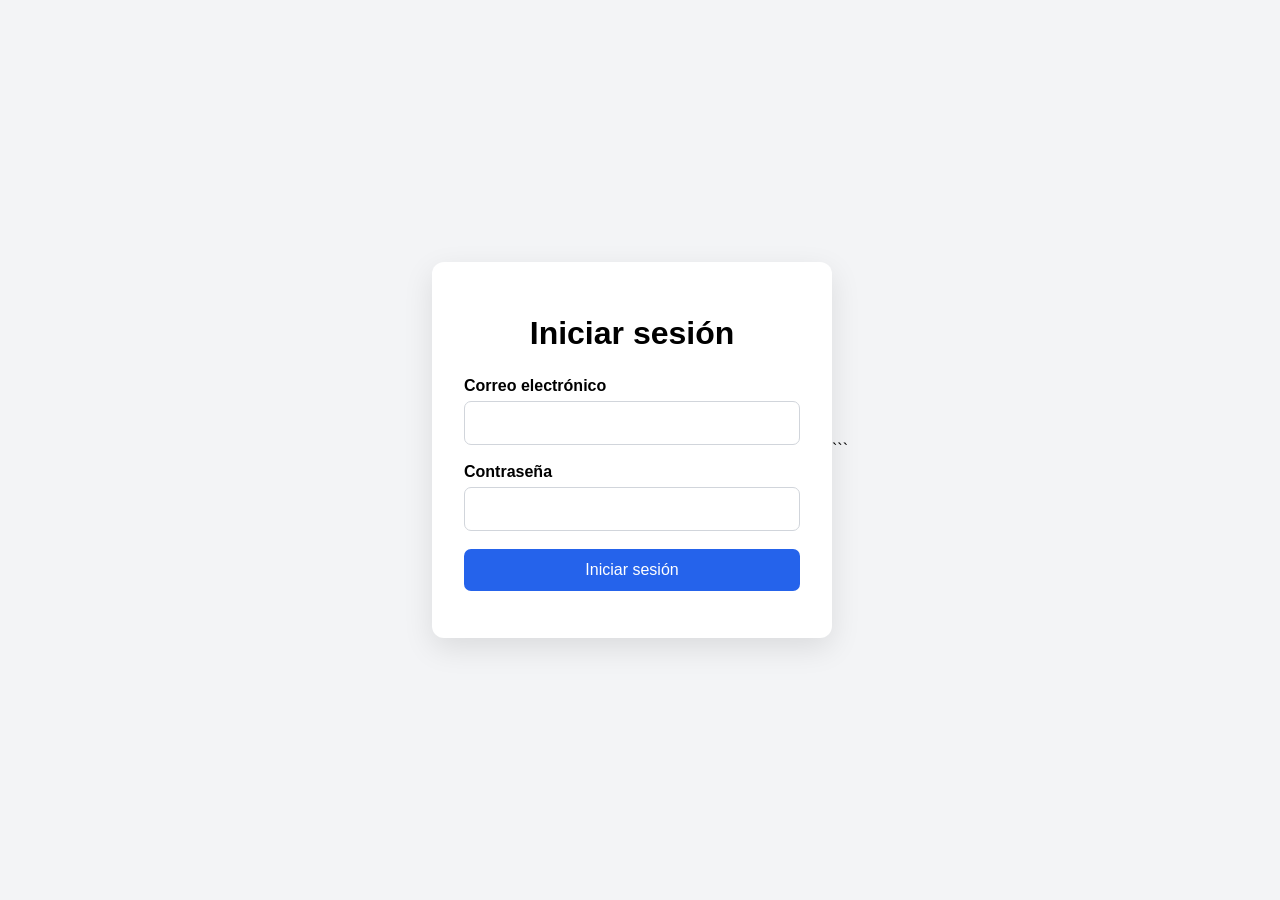
==== FRONTEND/index.html @ b4acb4b9 "aaa" ====
<!DOCTYPE html>
<html lang="es">
<head>
    <meta charset="UTF-8">
    <meta name="viewport" content="width=device-width, initial-scale=1.0">
    <title>Iniciar sesión</title>

    <style>
        * {
            box-sizing: border-box;
        }

        body {
            margin: 0;
            min-height: 100vh;
            display: flex;
            justify-content: center;
            align-items: center;
            font-family: Arial, sans-serif;
            background: #f3f4f6;
        }

        .login-container {
            width: 100%;
            max-width: 400px;
            padding: 32px;
            background: white;
            border-radius: 12px;
            box-shadow: 0 10px 30px rgba(0,0,0,.10);
        }

        h1 {
            margin-bottom: 25px;
            text-align: center;
        }

        label {
            display: block;
            margin-bottom: 6px;
            font-weight: bold;
        }

        input {
            width: 100%;
            padding: 12px;
            margin-bottom: 18px;
            border: 1px solid #d1d5db;
            border-radius: 7px;
            font-size: 16px;
        }

        button {
            width: 100%;
            padding: 12px;
            border: 0;
            border-radius: 7px;
            background: #2563eb;
            color: white;
            font-size: 16px;
            cursor: pointer;
        }

        button:disabled {
            opacity: .6;
            cursor: not-allowed;
        }

        #mensaje {
            margin-top: 15px;
            text-align: center;
        }
    </style>
</head>

<body>

<div class="login-container">

    <h1>Iniciar sesión</h1>

    <form id="loginForm">

        <label for="email">Correo electrónico</label>

        <input
            type="email"
            id="email"
            name="email"
            autocomplete="username"
            required
        >

        <label for="password">Contraseña</label>

        <input
            type="password"
            id="password"
            name="password"
            autocomplete="current-password"
            required
        >

        <button type="submit" id="loginButton">
            Iniciar sesión
        </button>

    </form>

    <div id="mensaje"></div>

</div>

<script>
    const form = document.getElementById("loginForm");
    const button = document.getElementById("loginButton");
    const mensaje = document.getElementById("mensaje");

    form.addEventListener("submit", async (event) => {

        event.preventDefault();

        button.disabled = true;
        mensaje.textContent = "";

        const email = document.getElementById("email").value;
        const password = document.getElementById("password").value;

        try {

            const response = await fetch("/api/auth/login", {
                method: "POST",

                headers: {
                    "Content-Type": "application/json"
                },

                credentials: "include",

                body: JSON.stringify({
                    email: email,
                    password: password
                })
            });

            if (response.ok) {

                window.location.href = "/";

            } else {

                mensaje.textContent = "Correo o contraseña incorrectos.";
            }

        } catch (error) {

            mensaje.textContent =
                "No se pudo conectar con el servidor.";

        } finally {

            button.disabled = false;
        }
    });
</script>

</body>
</html>
```
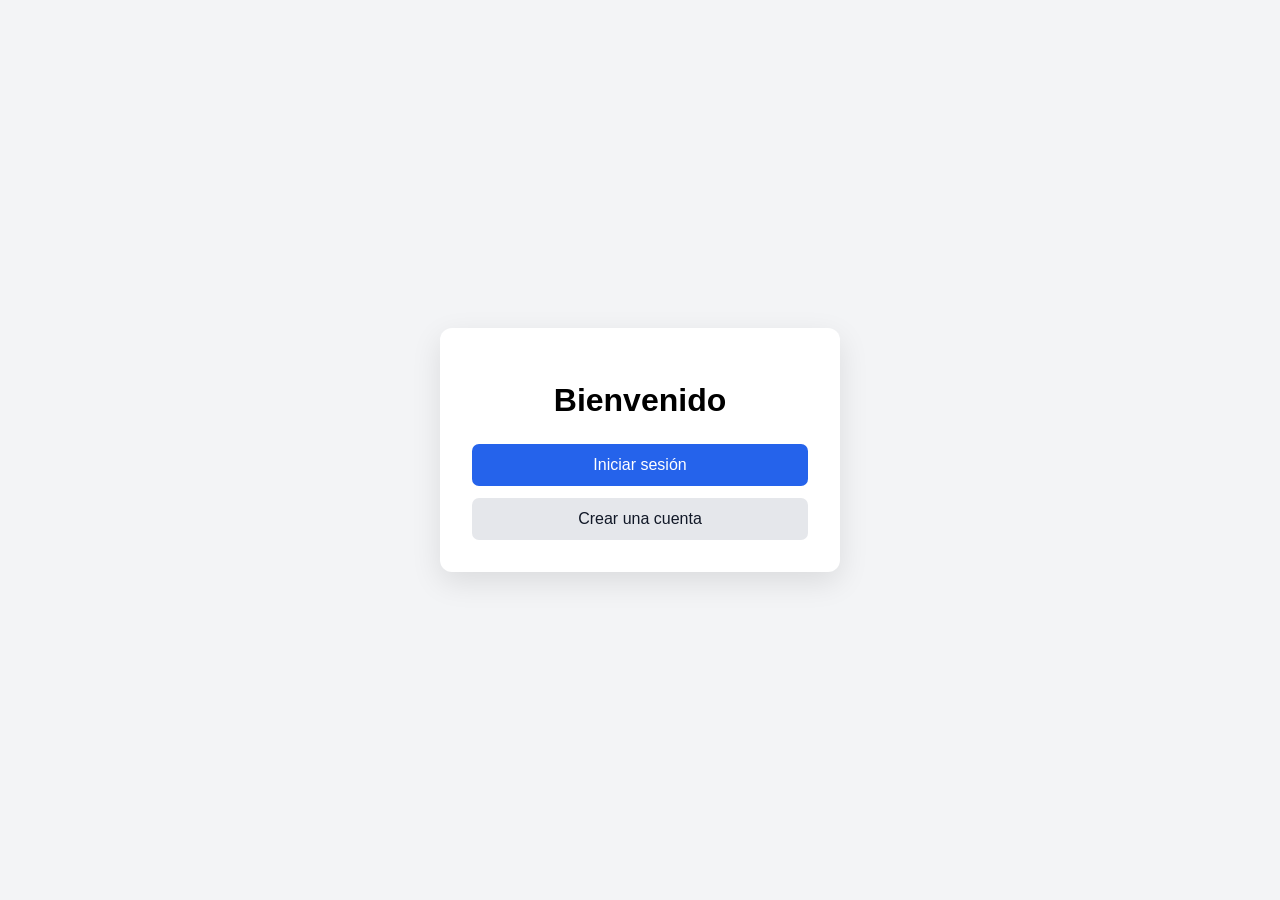
==== commit ac0fb15c: "aaaa" ====
--- a/FRONTEND/index.html
+++ b/FRONTEND/index.html
@@ -3,7 +3,7 @@
 <head>
     <meta charset="UTF-8">
     <meta name="viewport" content="width=device-width, initial-scale=1.0">
-    <title>Iniciar sesión</title>
+    <title>Inicio</title>
 
     <style>
         * {
@@ -20,149 +20,55 @@
             background: #f3f4f6;
         }
 
-        .login-container {
+        .container {
             width: 100%;
             max-width: 400px;
             padding: 32px;
             background: white;
             border-radius: 12px;
             box-shadow: 0 10px 30px rgba(0,0,0,.10);
+            text-align: center;
         }
 
         h1 {
             margin-bottom: 25px;
-            text-align: center;
         }
 
-        label {
+        a {
             display: block;
-            margin-bottom: 6px;
-            font-weight: bold;
-        }
-
-        input {
             width: 100%;
             padding: 12px;
-            margin-bottom: 18px;
-            border: 1px solid #d1d5db;
+            margin-top: 12px;
             border-radius: 7px;
+            text-decoration: none;
             font-size: 16px;
         }
 
-        button {
-            width: 100%;
-            padding: 12px;
-            border: 0;
-            border-radius: 7px;
+        .login {
             background: #2563eb;
             color: white;
-            font-size: 16px;
-            cursor: pointer;
         }
 
-        button:disabled {
-            opacity: .6;
-            cursor: not-allowed;
-        }
-
-        #mensaje {
-            margin-top: 15px;
-            text-align: center;
+        .signin {
+            background: #e5e7eb;
+            color: #111827;
         }
     </style>
 </head>
 
 <body>
 
-<div class="login-container">
+<div class="container">
+    <h1>Bienvenido</h1>
 
-    <h1>Iniciar sesión</h1>
+    <a href="login.html" class="login">
+        Iniciar sesión
+    </a>
 
-    <form id="loginForm">
-
-        <label for="email">Correo electrónico</label>
-
-        <input
-            type="email"
-            id="email"
-            name="email"
-            autocomplete="username"
-            required
-        >
-
-        <label for="password">Contraseña</label>
-
-        <input
-            type="password"
-            id="password"
-            name="password"
-            autocomplete="current-password"
-            required
-        >
-
-        <button type="submit" id="loginButton">
-            Iniciar sesión
-        </button>
-
-    </form>
-
-    <div id="mensaje"></div>
-
+    <a href="signin.html" class="signin">
+        Crear una cuenta
+    </a>
 </div>
 
-<script>
-    const form = document.getElementById("loginForm");
-    const button = document.getElementById("loginButton");
-    const mensaje = document.getElementById("mensaje");
-
-    form.addEventListener("submit", async (event) => {
-
-        event.preventDefault();
-
-        button.disabled = true;
-        mensaje.textContent = "";
-
-        const email = document.getElementById("email").value;
-        const password = document.getElementById("password").value;
-
-        try {
-
-            const response = await fetch("/api/auth/login", {
-                method: "POST",
-
-                headers: {
-                    "Content-Type": "application/json"
-                },
-
-                credentials: "include",
-
-                body: JSON.stringify({
-                    email: email,
-                    password: password
-                })
-            });
-
-            if (response.ok) {
-
-                window.location.href = "/";
-
-            } else {
-
-                mensaje.textContent = "Correo o contraseña incorrectos.";
-            }
-
-        } catch (error) {
-
-            mensaje.textContent =
-                "No se pudo conectar con el servidor.";
-
-        } finally {
-
-            button.disabled = false;
-        }
-    });
-</script>
-
 </body>
-</html>
-```
+</html>
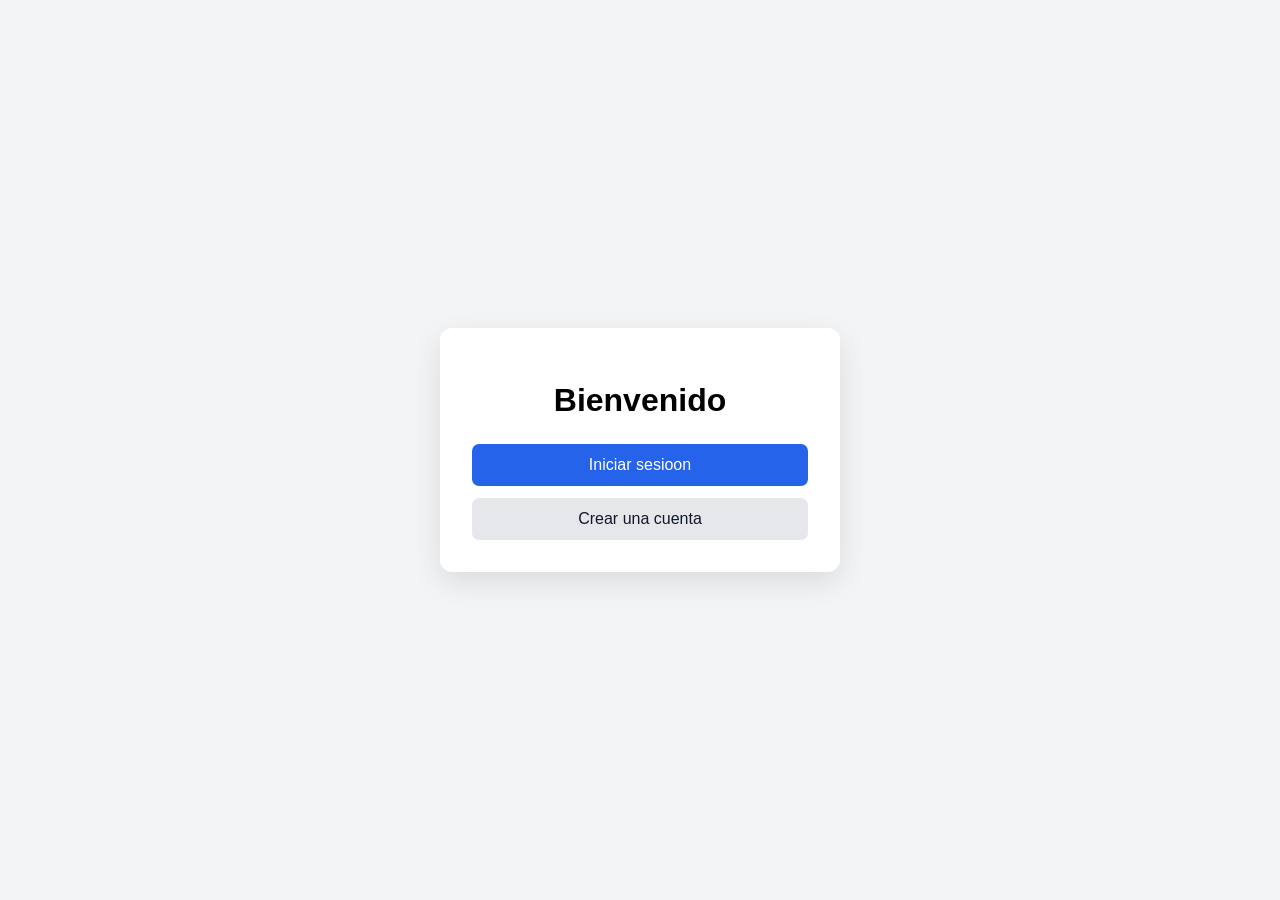
==== commit 3250c80f: "ola" ====
--- a/FRONTEND/index.html
+++ b/FRONTEND/index.html
@@ -7,7 +7,7 @@
 
     <style>
         * {
-            box-sizing: border-box;
+            box-sizing: border-box; 
         }
 
         body {
@@ -15,7 +15,7 @@
             min-height: 100vh;
             display: flex;
             justify-content: center;
-            align-items: center;
+            align-items: center; 
             font-family: Arial, sans-serif;
             background: #f3f4f6;
         }
@@ -62,7 +62,7 @@
     <h1>Bienvenido</h1>
 
     <a href="login.html" class="login">
-        Iniciar sesión
+        Iniciar sesioon
     </a>
 
     <a href="signin.html" class="signin">
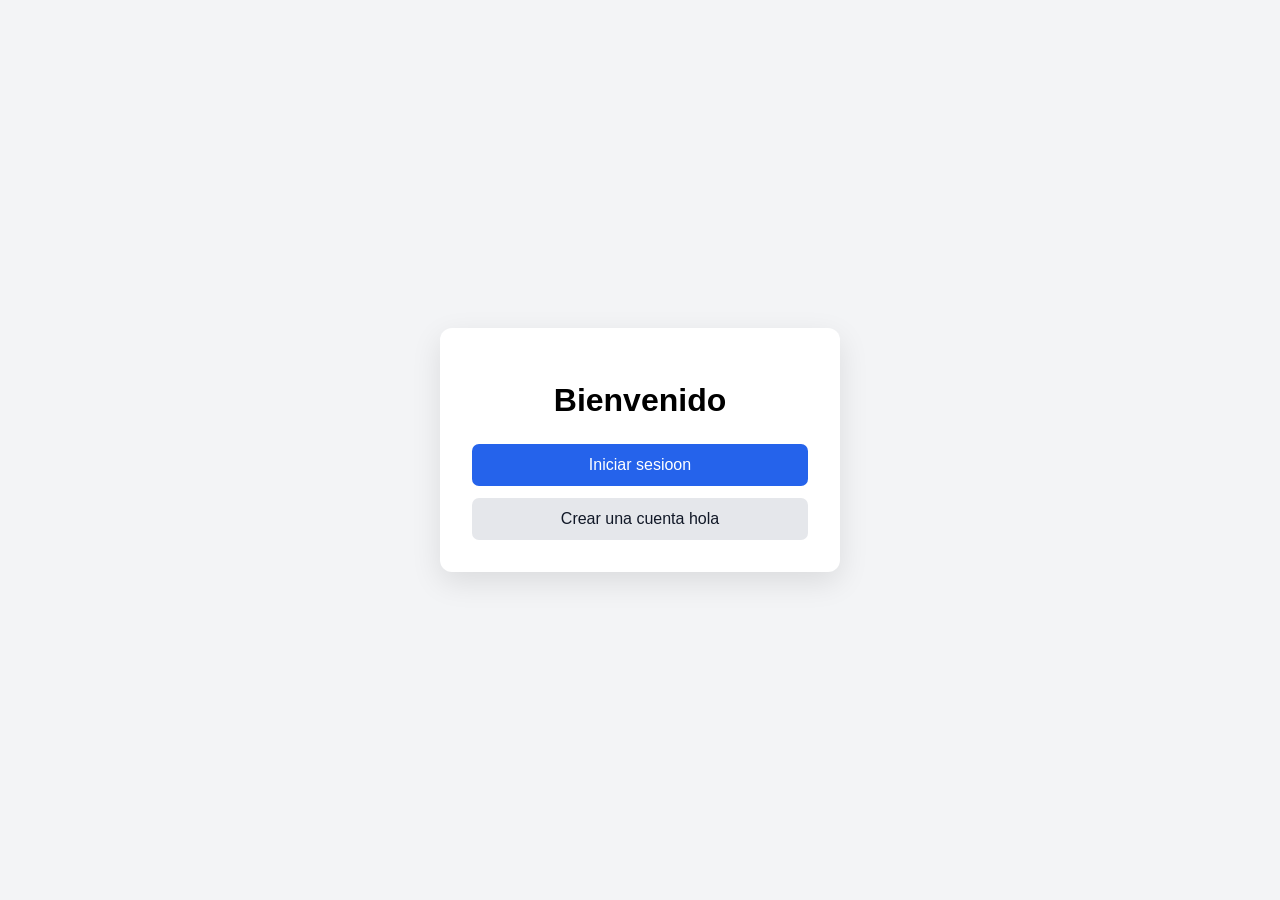
==== commit 68344277: "ola" ====
--- a/FRONTEND/index.html
+++ b/FRONTEND/index.html
@@ -67,6 +67,7 @@
 
     <a href="signin.html" class="signin">
         Crear una cuenta
+        hola
     </a>
 </div>
 
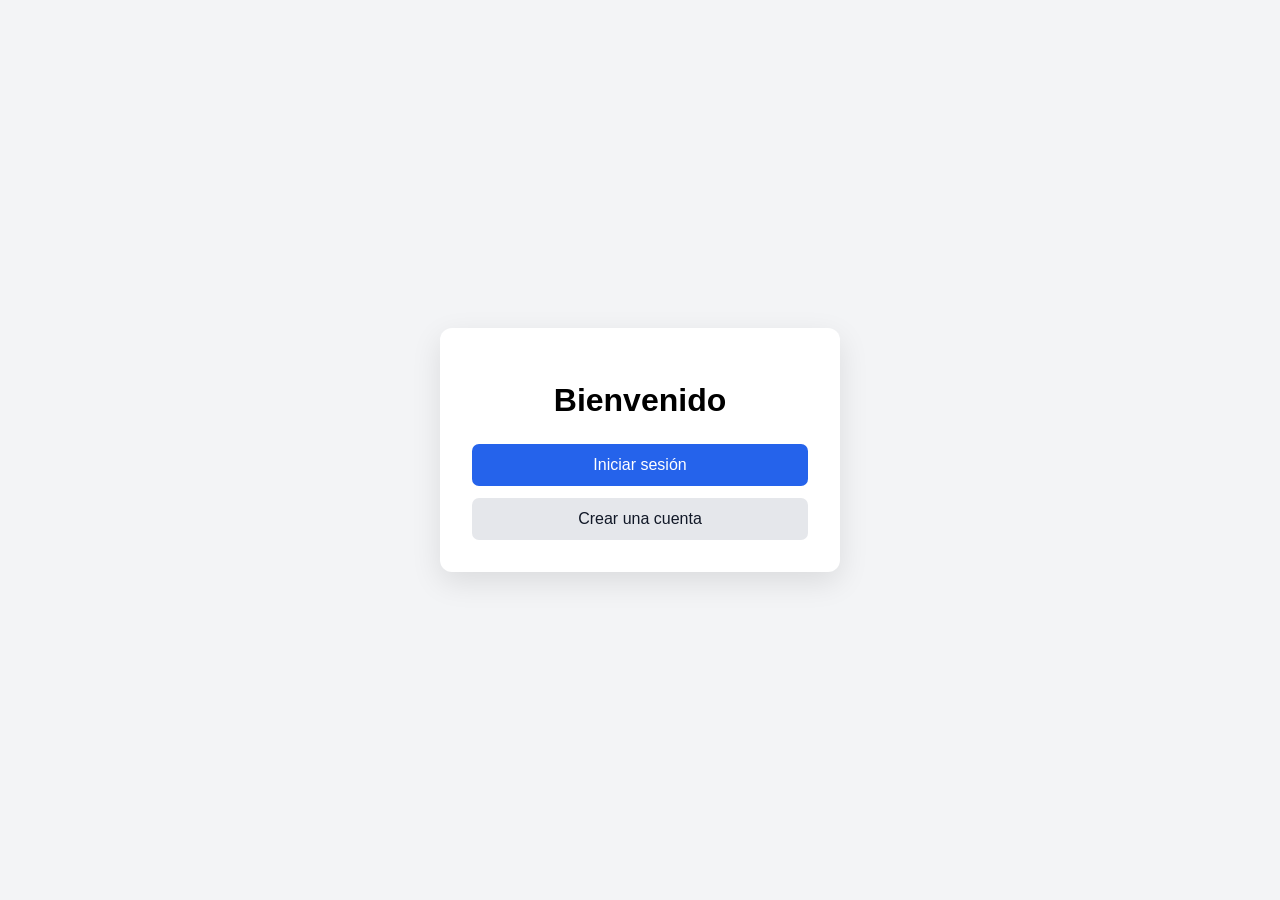
==== commit 422535cb: "ola" ====
--- a/FRONTEND/index.html
+++ b/FRONTEND/index.html
@@ -62,12 +62,11 @@
     <h1>Bienvenido</h1>
 
     <a href="login.html" class="login">
-        Iniciar sesioon
+        Iniciar sesión
     </a>
 
     <a href="signin.html" class="signin">
         Crear una cuenta
-        hola
     </a>
 </div>
 
